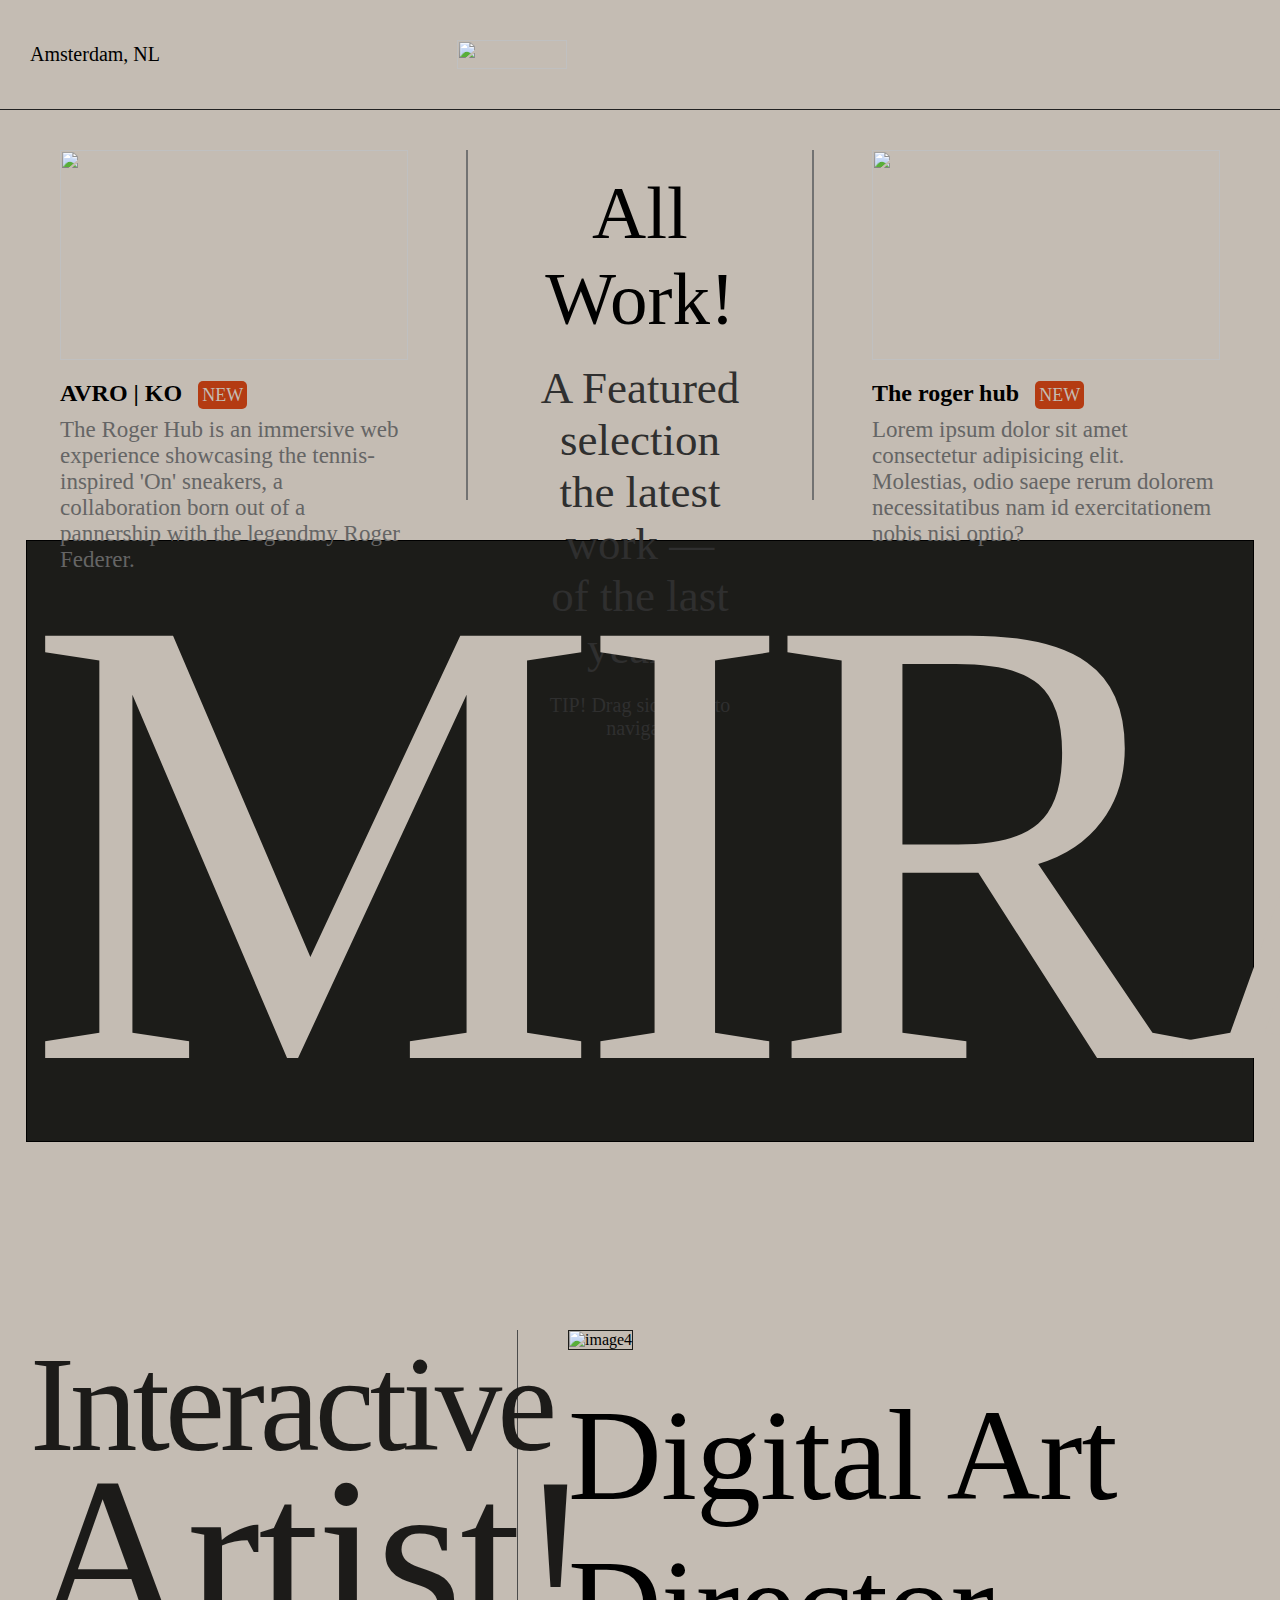
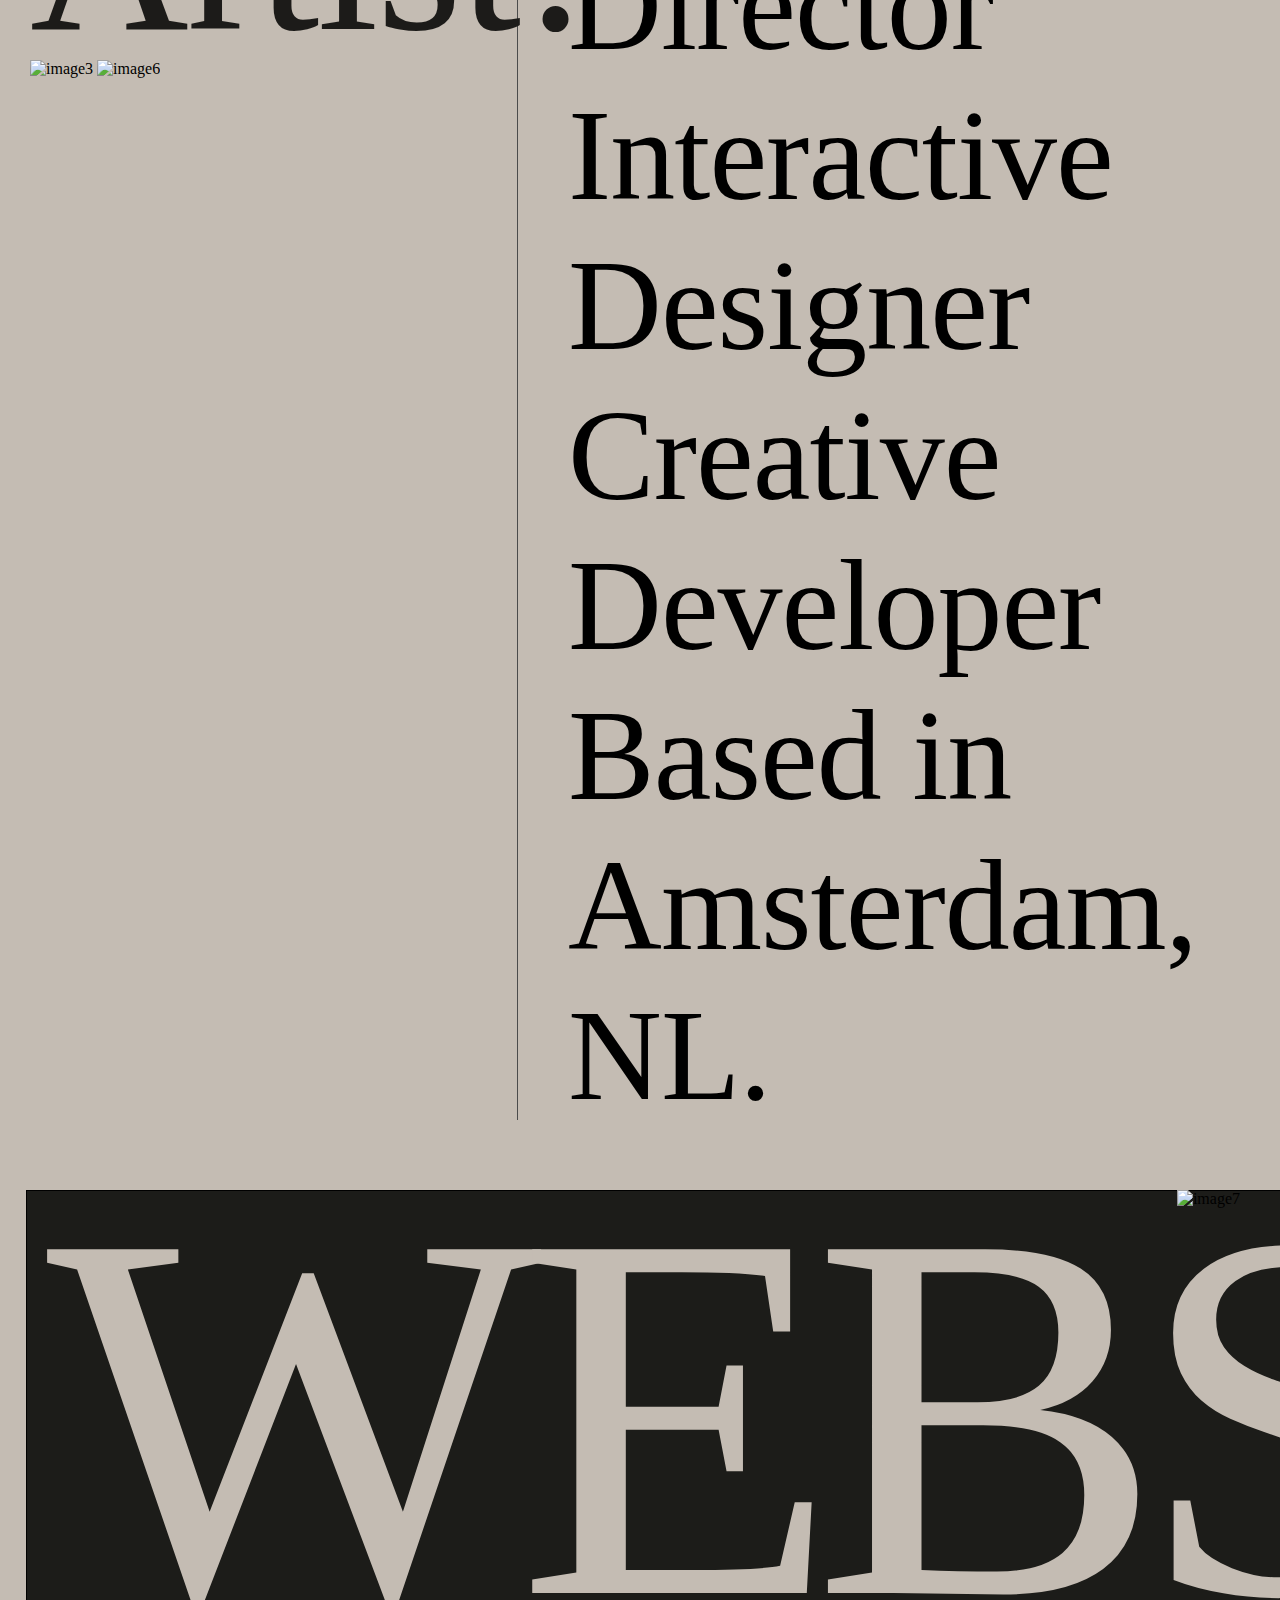
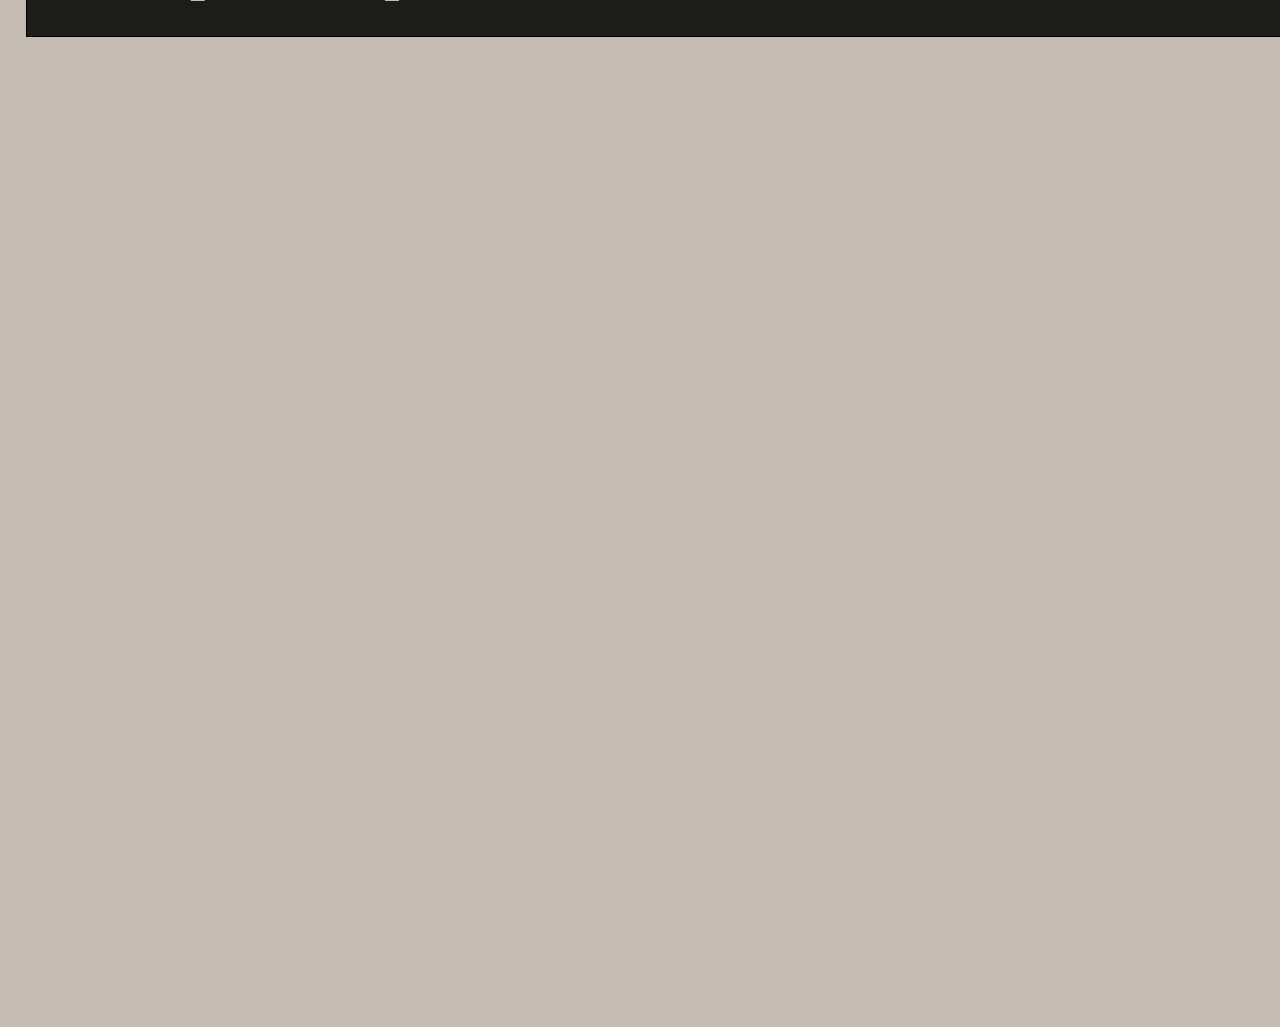
==== index.html @ 3b1cc75c "Niccol Miranda" ====
<!DOCTYPE html>
<html lang="en">
<head>
    <meta charset="UTF-8">
    <meta name="viewport" content="width=device-width, initial-scale=1.0">
    <title>Miranda - Paper Portfolio</title>
    <link rel="shortcut icon" href="./assets/favicon.png" type="image/x-icon">
    <link rel="stylesheet" href="styles.css">
    <link rel="stylesheet" href="https://cdn.jsdelivr.net/npm/locomotive-scroll@3.5.4/dist/locomotive-scroll.css">
    <link href="https://cdn.jsdelivr.net/npm/remixicon@4.2.0/fonts/remixicon.css"
    rel="stylesheet"/>
</head>
<body>
    <div id="main">
        <div id="page1">
            <div id="nav"> 
                <h5>Amsterdam, NL</h5>
                <img src="https://uploads-ssl.webflow.com/5f2429f172d117fcee10e819/5f7f87c8b81a6e7a214312f0_header.svg"alt="">
                <i class="ri-menu-3-line"></i>
            </div>
            <div id="elems">
                <div id="elem1">
                    <div id="image-div">
                        <a href="#">
                            <img src="https://uploads-ssl.webflow.com/5f9085a4041dd5427c5ac8ae/615d9672cc65f12c9ab25f21_thumbnail-small.jpeg?" alt="">
                        </a>
                        
                    </div>
                    <h4>AVRO | KO <span>NEW</span></h4>
                    <p>The Roger Hub is an immersive web experience showcasing
                        the tennis-inspired 'On' sneakers, a collaboration born out of
                        a pannership with the legendmy Roger Federer.</p>
                </div>
                <div id="elem2">
                    <h2>All Work!</h2>
                    <h3>A Featured selection <br>the     latest work — <br>of the last years.</h3>
                    <h6> <b>TIP!</b> Drag sideways to navigate</h6>
                </div>
                <div id="elem3">
                    <div id="image-div">
                        <a href="#">
                            <img src="https://uploads-ssl.webflow.com/5f9085a4041dd5427c5ac8ae/645b5439577bd35377de8c43_thumbnail-small.webp?"alt="">
                        </a>
                    </div>
                    <h4>The roger hub <span>NEW</span></h4>
                    <p>Lorem ipsum dolor sit amet consectetur adipisicing elit. Molestias, odio saepe rerum dolorem
                        necessitatibus nam id exercitationem nobis nisi optio?</p>
                </div>

            </div>
            <h1>MIRANDA</h1>
        </div>
        <div id="page2">
            <div id="page2-left">
                <h2>Interactive <span>Artist!</span></h2>
                <img id="img1" src="./assets/image3.jpeg" alt="image3">
                <img id="img2" src="./assets/image6.png" alt="image6">
                <!-- <h3><span></span>s a multidisciplinary freelancer, I'm passionate about creating iconic digital experiences through motion, typography, and creative coding for companies and agencies in the world.</h3> -->
            </div>
            <div id="page2-right">
                <img src="./assets/image4.jpeg" alt="image4">
                <h1>
                    Digital Art Director
                    Interactive Designer
                    Creative Developer
                    Based in Amsterdam, NL.
                </h1>
            </div>
        </div>
        <div id="page-3">
            <h1>WEBSITE</h1>
            <img src="./assets/image7.png" alt="image7">
        </div>
        <div id="page4">
            <!-- <div id="div-left">
                <div id="div-left-1">
                    <h2>Upcoming Next</h2>
                    <h3>Fresh entry — A selected<br>
                        work from the latest<br>
                        digital releases.
                    </h3> 
                    <h6> <b>TIP!</b> Drag sideways to navigate</h6>
                </div>
                <div id="div-left-2">
                    <div id="elem1">
                        <div id="image-div">
                            <a href="#">
                                <img src="./assets/image9.webp" alt="">
                            </a>
                            
                        </div>
                        <h4>AVRO | KO <span>NEW</span></h4>
                        <p>The Roger Hub is an immersive web experience showcasing
                            the tennis-inspired 'On' sneakers, a collaboration born out of
                            a pannership with the legendmy Roger Federer.</p>
                    </div>
                </div>
                <img src="./assets/image8.jpeg" alt="image8">
            </div>
            <div class="div-right">
                <h1>THINK, CREATE <span>DELIVER</span></h1>
                <img src="./assets/image10.png" alt="image10">
            </div> -->
        </div>
        
    </div>
    
</body>
<script src="https://cdn.jsdelivr.net/npm/locomotive-scroll@3.5.4/dist/locomotive-scroll.js"></script>
<script src="https://cdnjs.cloudflare.com/ajax/libs/gsap/3.12.5/gsap.min.js" integrity="sha512-7eHRwcbYkK4d9g/6tD/mhkf++eoTHwpNM9woBxtPUBWm67zeAfFC+HrdoE2GanKeocly/VxeLvIqwvCdk7qScg==" crossorigin="anonymous" referrerpolicy="no-referrer"></script>
<script src="script.js"></script>
</html>
---- styles.css ----
@font-face {
    font-family: domain;
    src: url(/assets/font1.ttf);
}

* {
    /* background-color: ; */
    margin: 0;
    padding: 0;
    box-sizing: border-box;
}

#nav i{
    padding: 0 30px;
}

html, body {
    height: 100%;
    width: 100%;
}

#main {
    background-color: #222;
    overflow-x: hidden;
}

#page1 {
    height: 140vh;
    width: 100vw;

    background-color: #C4BCB3;
    position: relative;
    overflow: hidden;
}

#nav {
    height: 110px;
    width: 100%;
    display: flex;
    padding: 0 30px;
    align-items: center;
    justify-content: space-between;
    border-bottom: 1px solid #222;
}

#nav img {
    height: 29px;
    width: 30%;
}

#nav h5 {
    font-size: 20px;
    font-weight: 100;
    width: 30%;

}

#nav i {
    font-size: 30px;
    width: 30%;
    text-align: right;
}

#elems {
    /* background-color: red; */
    height: 430px;
    display: flex;
    align-items: center;
    justify-content: space-between;
    padding: 40px 60px;
}

#elem1 {
    width: 30%;
    height: 100%;
    /* background-color: blue; */


}

#elem2 {
    width: 30%;
    height: 100%;
    /* background-color: blue; */
    border-right: 2px solid #727272;
    padding: 20px 60px;
    text-align: center;
    border-left: 2px solid #727272;
}

#elem3 {
    width: 30%;
    height: 100%;
    /* background-color: blue; */
}

#elem1 #image-div {
    height: 60%;
    width: 100%;
    overflow: hidden;
}


#image-div img {
    height: 100%;
    width: 100%;
    object-fit: cover;
    transition: all ease 0.5s;
}

#elem3 #image-div {
    height: 60%;
    width: 100%;
    overflow: hidden;
}

#image-div:hover img {
    scale: 1.1;
}

#elem1 h4 {
    font-size: 24px;
    margin-top: 20px;
    margin-bottom: 10px;
    font-family: canopee;
}

#elem1 h4 span {
    background-color: #B43B12;
    color: #C4BCB3;
    font-weight: 100;
    font-size: 18px;
    padding: 4px;
    margin-left: 10px;
    border-radius: 5px;
}

#elem1 p{
    font-size: 23px;
    font-family: domain;
    font-weight: 100;
    color: #656565;
}

#elem3 h4 {
    font-size: 24px;
    margin-top: 20px;
    margin-bottom: 10px;
    font-family: canopee;
}

#elem3 h4 span {
    background-color: #B43B12;
    color: #C4BCB3;
    font-weight: 100;
    font-size: 18px;
    padding: 4px;
    margin-left: 10px;
    border-radius: 5px;
}

#elem3 p {
    font-size: 23px;
    font-family: domain;
    font-weight: 100;
    color: #656565;
}

#elem2 h2 {
    font-family: canopee;
    font-size: 75px;
    font-weight: 100;
}

#elem2 h3 {
    font-family: "font1";
    font-size: 45px;
    /* background-color: red; */
    color: #2f2f2f;
    font-weight: 100;
    margin: 20px 0;
}

#elem2 h6 {
    font-family: domain;
    font-size: 20px;
    /* background-color: red; */
    color: #2f2f2f;
    font-weight: 100;
}

#page1 h1 {
    /* width: 90%; */
    font-size: 645px;
    letter-spacing: -23px;
    font-weight: 95;
    font-family: canopee;
    background-color: #1C1C19;
    color: #C4BCB3;
    line-height: 600px;
    border: 1px solid black;
    width: 96%;
    /* margin-right: 2%;  */
    margin-left: 2%;
    /* margin-right: 10%;
    padding-right: 2%; */
}

#page2 {
    height: 170vh;
    width: 100%;
    background-color: #C4BCB3;
    display: flex;
    align-items: center;
    justify-content: space-between;
    padding: 70px 30px;
}

#page2-left {
    height: 100%;
    padding-right: 50px;
    width: 40%;
    /* background-color: red; */
    border-right: 0.5px solid #4b4b4b;
}

#page2-left h2 {
    color: #1c1b19;
    padding: 0%;
    font-size: 135px;
    font-family: canopee;
    line-height: 150px;
    font-weight: 80;
    text-align: center;
    letter-spacing: -5px;
}

#page2-left h2 span {
    color: #1c1b19;
    /* padding: 0px 0px; */
    display: block;
    letter-spacing: -2px;
    font-size: 220px;
    /* font-weight: 0; */
    padding-bottom: 30px;
}

#page2-left #img1 {
    height: 50%;
    width: 100%;
    object-fit: cover;
    /* padding-left: 50px; */
}

#page2-left #img2{
    /* height: 50%; */
    width: 100%;
    /* object-fit: cover; */
}


#page2-right {
    /* background-color: rgb(146, 47, 47); */
    height: 100%;
    width: 80%;
    padding-left: 50px;
    /* margin-left: 20px; */
    
}

#page2-right img {
    height: 85vh;
    /* object-fit: cover; */
    width: 100%;
    border: 1px solid #1C1C19;
}

#page2-right h1 {
    font-family: "Canopee";
    font-size: 130px;
    font-weight: 120;
    letter-spacing: -1px;
    padding: 30px 0px;
}
 

#page-3{
    /* height: 40vh; */
    position: relative;
    background-color: #C4BCB3;
    /* display: flex;
    justify-content: space-around;
    text-align: center; */
    /* align-items: center; */
}

#page-3 h1{
    font-size: 525px;
    letter-spacing: -25px;
    font-weight: 100;
    font-family: canopee;
    background-color: #1C1C19;
    color: #C4BCB3;
    margin-left: 2%;
    border: 1px solid black;
    width: fit-content;
    padding-top: 10px;
    padding-left: 20px;
    padding-right: 50px;
    padding-bottom: 5px;
    line-height: 430px;
    /* margin-right: 2%;  */
    /* line-height: 600px; */
    /* margin-right: 10%;
    padding-right: 2%; */
}

#page-3 img{
    height: 450px;
    position: absolute;
    top: 0;
    right: 40px;
}

#page4{
    height: 110vh;
    background-color: #C4BCB3;
}

#div-left {
    /* background-color: red; */
    height: 430px;
    display: flex;
    align-items: center;
    justify-content: space-between;
    padding: 40px 60px;
    width: 50%;
}
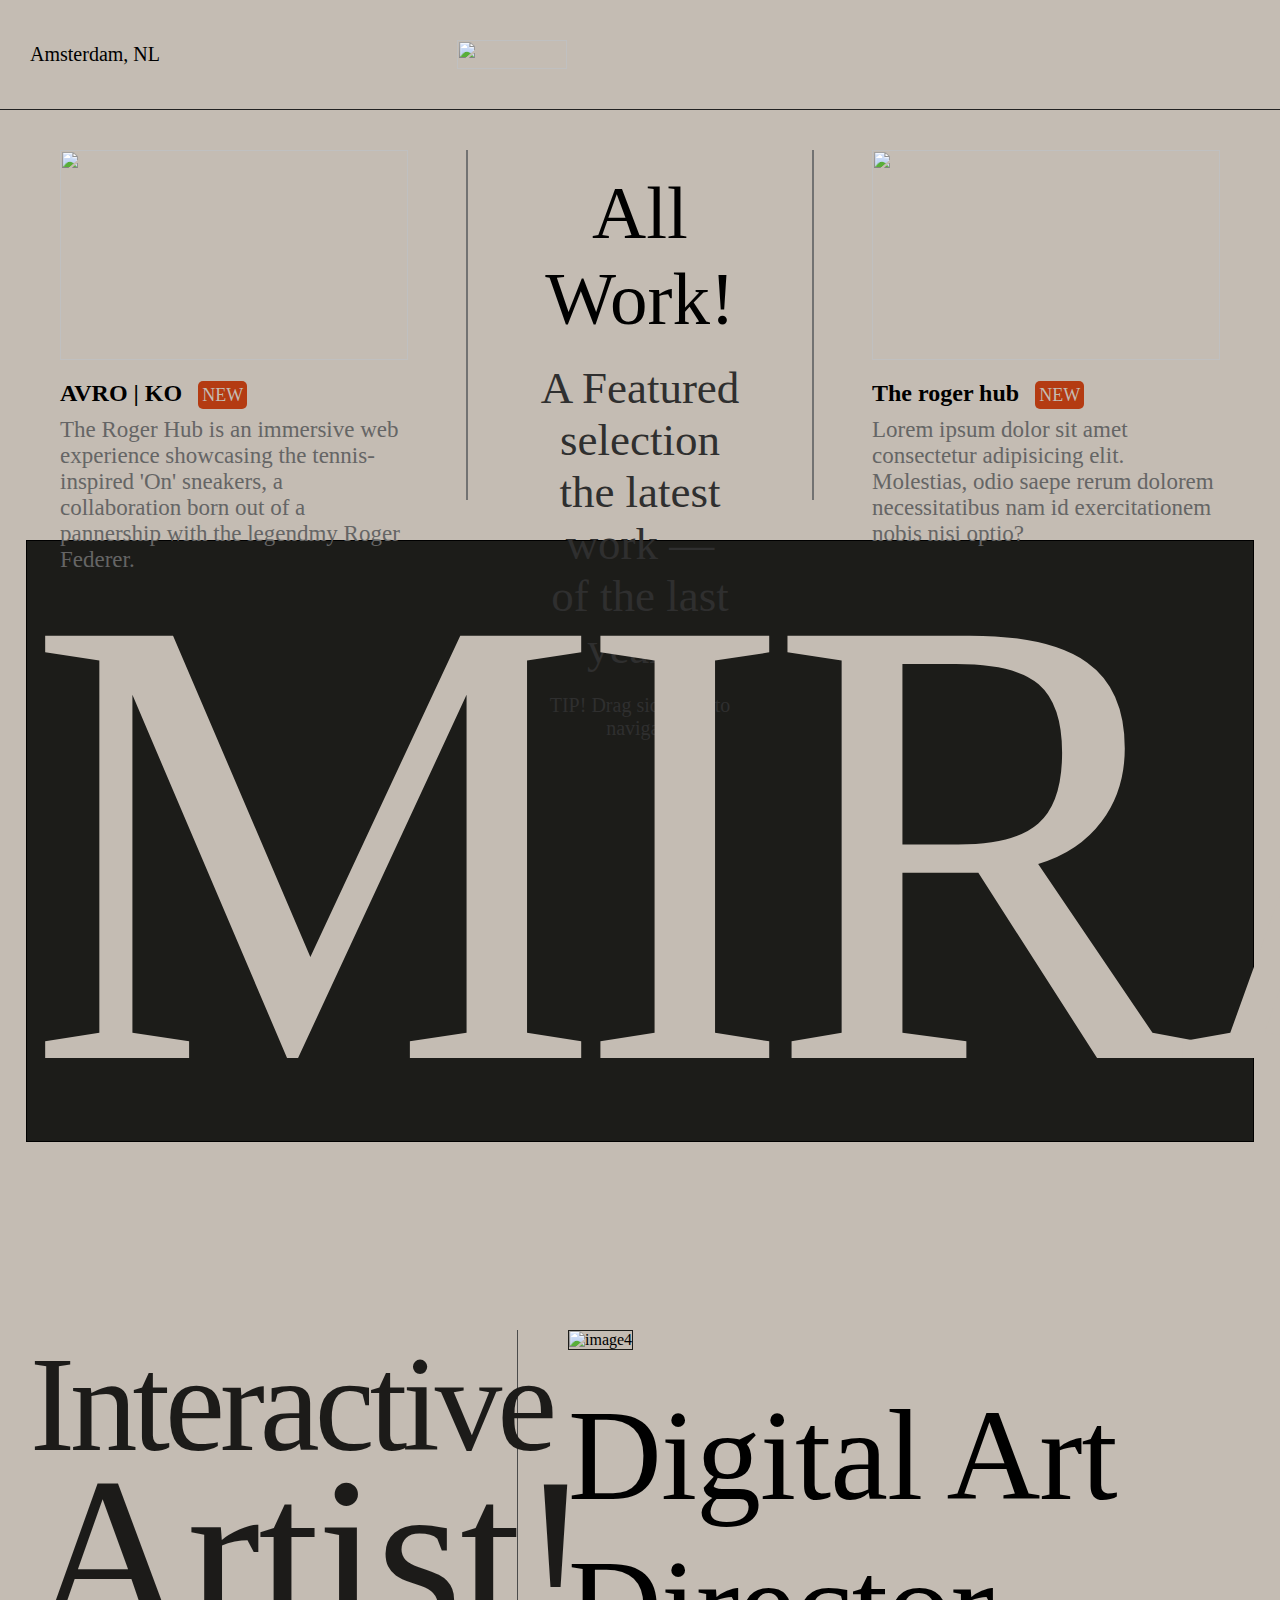
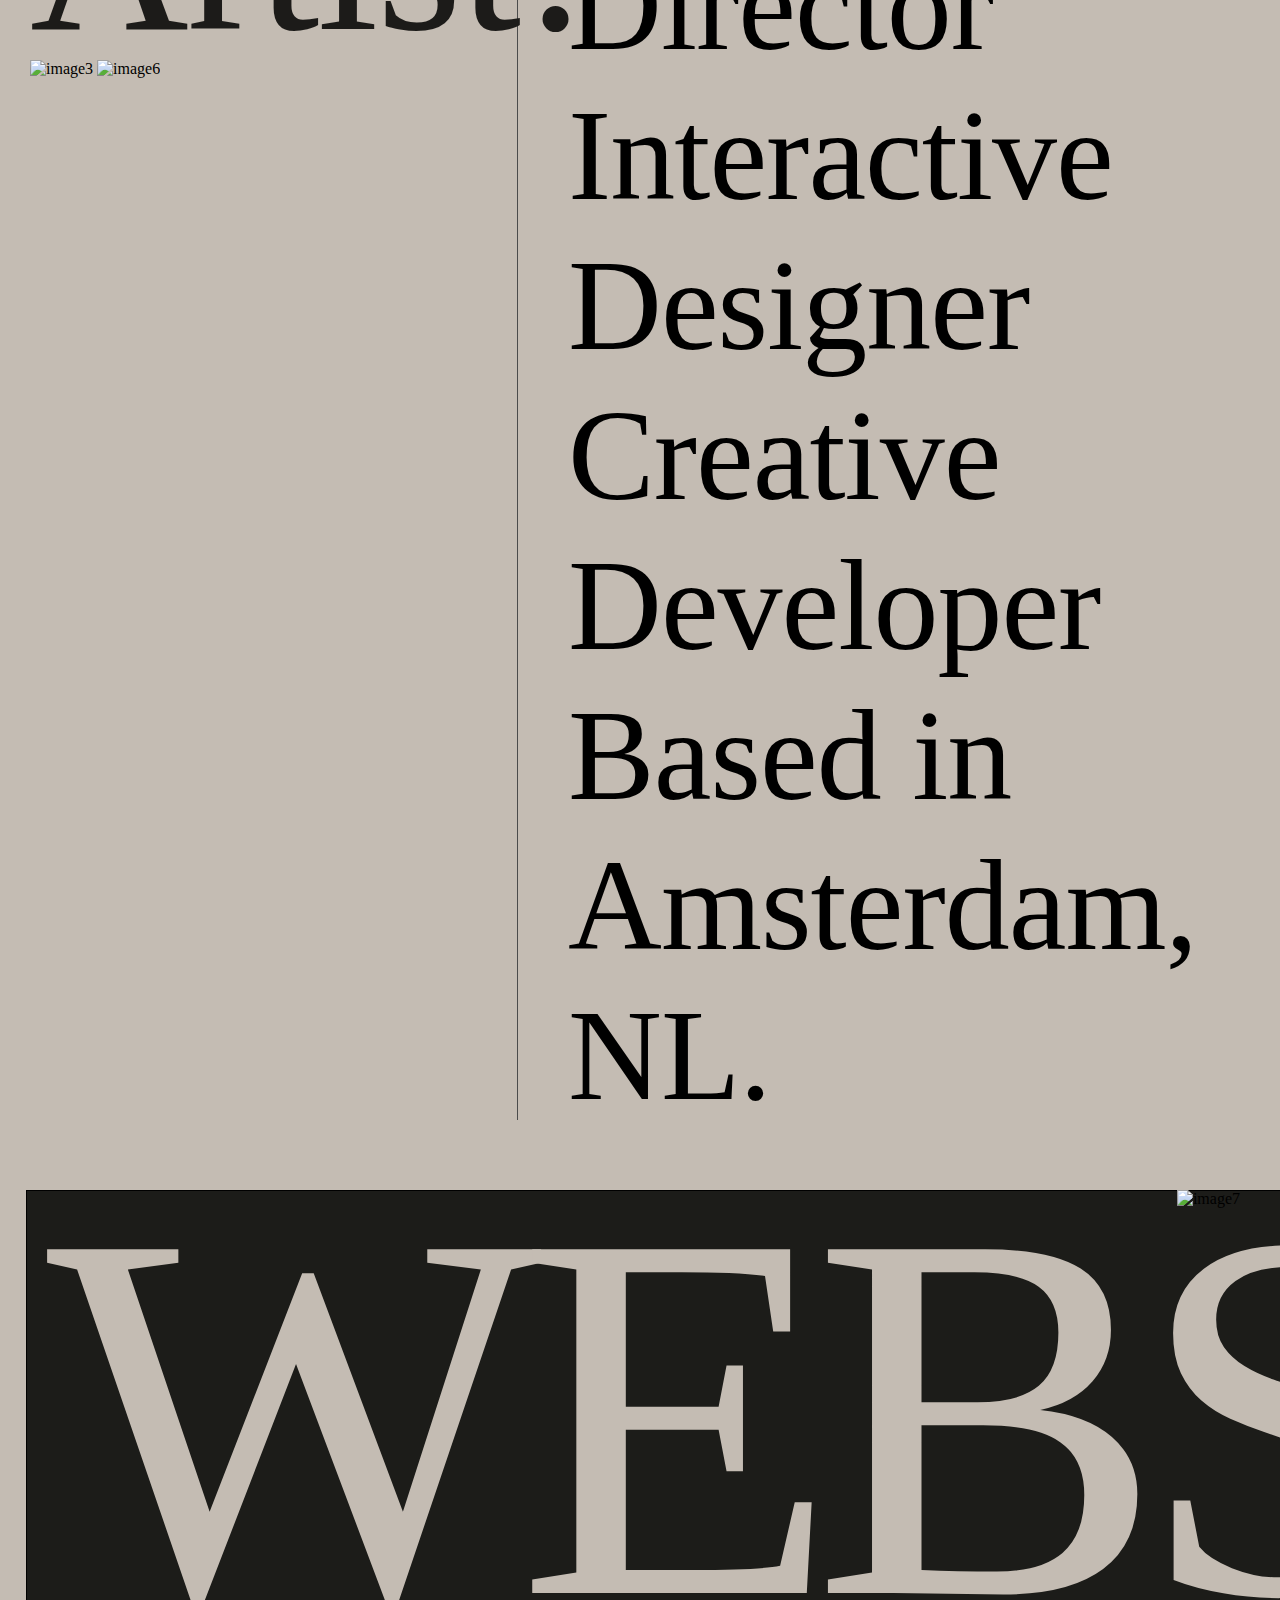
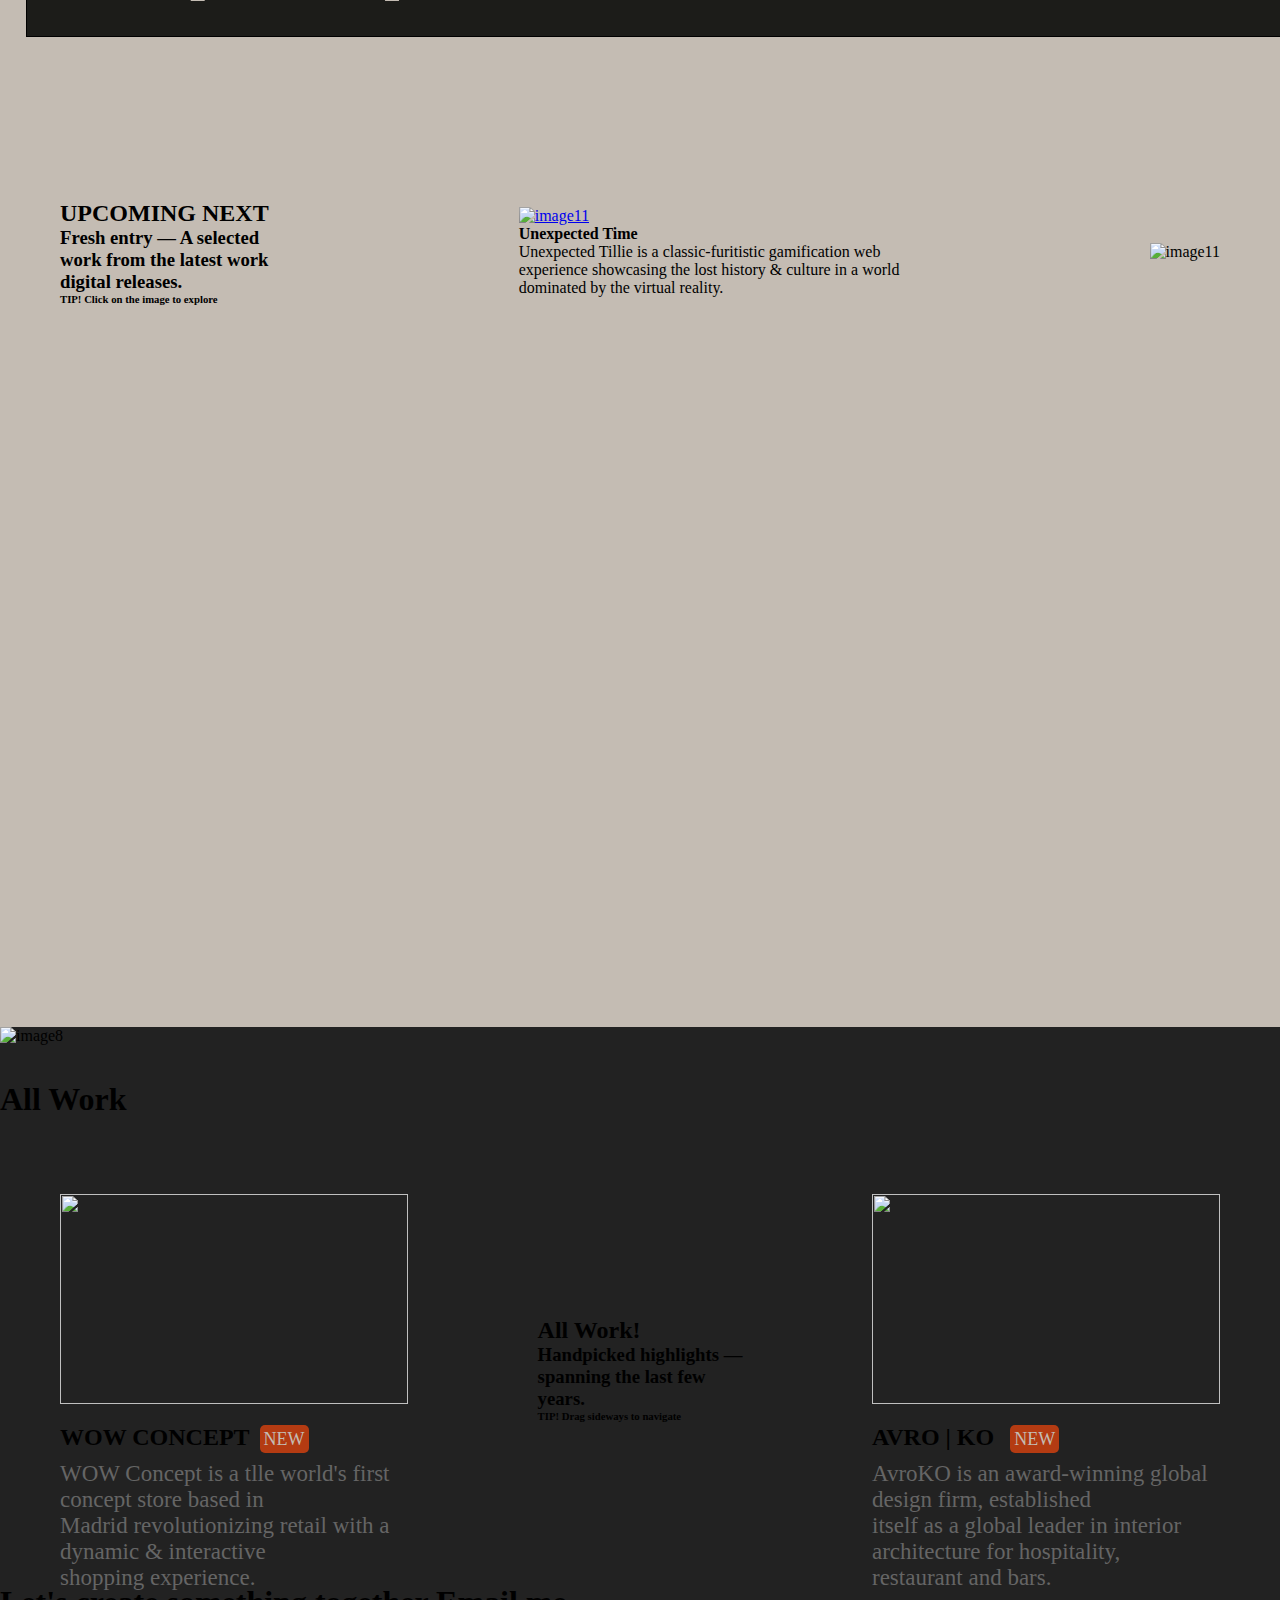
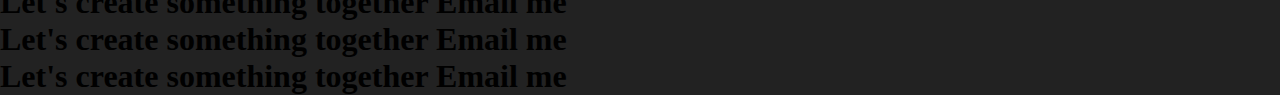
==== commit 1525492f: "Update index.html" ====
--- a/index.html
+++ b/index.html
@@ -36,12 +36,14 @@
                     <h3>A Featured selection <br>the     latest work — <br>of the last years.</h3>
                     <h6> <b>TIP!</b> Drag sideways to navigate</h6>
                 </div>
+
                 <div id="elem3">
                     <div id="image-div">
                         <a href="#">
                             <img src="https://uploads-ssl.webflow.com/5f9085a4041dd5427c5ac8ae/645b5439577bd35377de8c43_thumbnail-small.webp?"alt="">
                         </a>
                     </div>
+
                     <h4>The roger hub <span>NEW</span></h4>
                     <p>Lorem ipsum dolor sit amet consectetur adipisicing elit. Molestias, odio saepe rerum dolorem
                         necessitatibus nam id exercitationem nobis nisi optio?</p>
@@ -72,41 +74,104 @@
             <img src="./assets/image7.png" alt="image7">
         </div>
         <div id="page4">
-            <!-- <div id="div-left">
-                <div id="div-left-1">
-                    <h2>Upcoming Next</h2>
-                    <h3>Fresh entry — A selected<br>
-                        work from the latest<br>
-                        digital releases.
-                    </h3> 
+            <div id="elems">
+                <div id="pelem2">
+                    <h2>UPCOMING NEXT</h2>
+                    <h3>Fresh entry — A selected <br>work from the latest work <br>digital releases.</h3>
+                    <h6> <b>TIP! </b> Click on the image to explore</h6>
+                </div>
+                <div id="pelem1">
+                    <div id="image-div">
+                        <a href="#">
+                            <img src="./assets/image9.webp" alt="image11">
+                        </a>       
+                    </div>
+                    <h4>Unexpected Time</h4>
+                    <p>Unexpected Tillie is a classic-furitistic gamification web<br>
+                        experience showcasing the lost history & culture in a world<br>
+                        dominated by the virtual reality.</p>
+                </div>
+                
+
+                <div id="pelem3">
+                    <img src="./assets/image11.png" alt="image11">
+                </div>
+
+            </div>
+        </div>
+        <div id="page5">
+            <div id="page5-left">
+                <img src="./assets/image8.jpeg" alt="image8">
+            </div>
+            <div id="page5-right">
+                <!-- <p><span><img src="./assets/Screenshot 2024-03-14 151635.png" alt=""></span> strong project is created by<br> strong collaboration. I design,<br> develop, and deliver websites<br> that drive results and win awards.</p><br><br>
+                <p>Like an artisan, I like to start from raw<br> matter and give life to iconic<br> product that makes your brand stand<br> out, starting from a Visual Strategy<br> that guide the client's vision to reality.
+                </p> -->
+                <img src="./assets/Screenshot 2024-03-14 151821.png" alt="">
+                <div id="anda">
+                    <img src="https://uploads-ssl.webflow.com/5f2429f172d117fcee10e819/61001a3509319b6ae39e156b_arrow-long.svg" alt="">
+                    <!-- <img src="https://uploads-ssl.webflow.com/5f2429f172d117fcee10e819/61001a3509319b6ae39e156b_arrow-long.svg" alt=""> -->
+                    <h1>All Work</h1>
+                </div>
+            </div>
+        </div>   
+        <div id="page6">
+            <div class="awwwards">
+                    <a href="#"><img src="./assets/awards1.png" alt=""></a>
+                    <a href="#"><img src="./assets/awards2.png" alt=""></a>
+                    <a href="#"><img src="./assets/awards3.png" alt=""></a>
+                    <a href="#"><img src="./assets/awards4.png" alt=""></a>
+                </div>
+        </div>   
+        <div id="page7">
+            <img src="./assets/image14 (2).png" alt="">
+            <img src="./assets/image14 (1).png" alt="">
+        </div>
+        <div id="page9">
+            <div id="elems">
+                <div id="elem1">
+                    <div id="image-div">
+                        <a href="#">
+                            <img src="https://assets-global.website-files.com/5f9085a4041dd5427c5ac8ae/647dc0777b1a5df29f8e5a58_thumbnail-small.webp?" alt="">
+                        </a>
+                        
+                    </div>
+                    <h4>WOW CONCEPT<span>NEW</span></h4>
+                    <p>WOW Concept is a tlle world's first concept store based in<br>
+                        Madrid revolutionizing retail with a dynamic & interactive<br>
+                        shopping experience.</p>
+                </div>
+                <div id="elem22">
+                    <h2>All Work!</h2>
+                    <h3>Handpicked highlights — <br> spanning the last few <br> years.</h3>
                     <h6> <b>TIP!</b> Drag sideways to navigate</h6>
                 </div>
-                <div id="div-left-2">
-                    <div id="elem1">
-                        <div id="image-div">
-                            <a href="#">
-                                <img src="./assets/image9.webp" alt="">
-                            </a>
-                            
-                        </div>
-                        <h4>AVRO | KO <span>NEW</span></h4>
-                        <p>The Roger Hub is an immersive web experience showcasing
-                            the tennis-inspired 'On' sneakers, a collaboration born out of
-                            a pannership with the legendmy Roger Federer.</p>
+                <div id="elem3">
+                    <div id="image-div">
+                        <a href="#">
+                            <img src="./assets/image200.jpeg"alt="">
+                        </a>
                     </div>
+                    <h4>AVRO | KO <span>NEW</span></h4>
+                    <p>AvroKO is an award-winning global design firm, established<br>
+                        itself as a global leader in interior architecture for hospitality,<br>
+                        restaurant and bars.</p>
                 </div>
-                <img src="./assets/image8.jpeg" alt="image8">
-            </div>
-            <div class="div-right">
-                <h1>THINK, CREATE <span>DELIVER</span></h1>
-                <img src="./assets/image10.png" alt="image10">
-            </div> -->
         </div>
-        
-    </div>
+        </div>
+        <div id="page8">
+            <h1>Let's create something together <span>Email me</span></h1>
+            <h1>Let's create something together <span>Email me</span></h1>
+            <h1>Let's create something together <span>Email me</span></h1>
+        </div>
+        <div id="page10">
+            <h1>
+                
+            </h1>
+        </div>
     
 </body>
 <script src="https://cdn.jsdelivr.net/npm/locomotive-scroll@3.5.4/dist/locomotive-scroll.js"></script>
 <script src="https://cdnjs.cloudflare.com/ajax/libs/gsap/3.12.5/gsap.min.js" integrity="sha512-7eHRwcbYkK4d9g/6tD/mhkf++eoTHwpNM9woBxtPUBWm67zeAfFC+HrdoE2GanKeocly/VxeLvIqwvCdk7qScg==" crossorigin="anonymous" referrerpolicy="no-referrer"></script>
 <script src="script.js"></script>
-</html>+</html>
